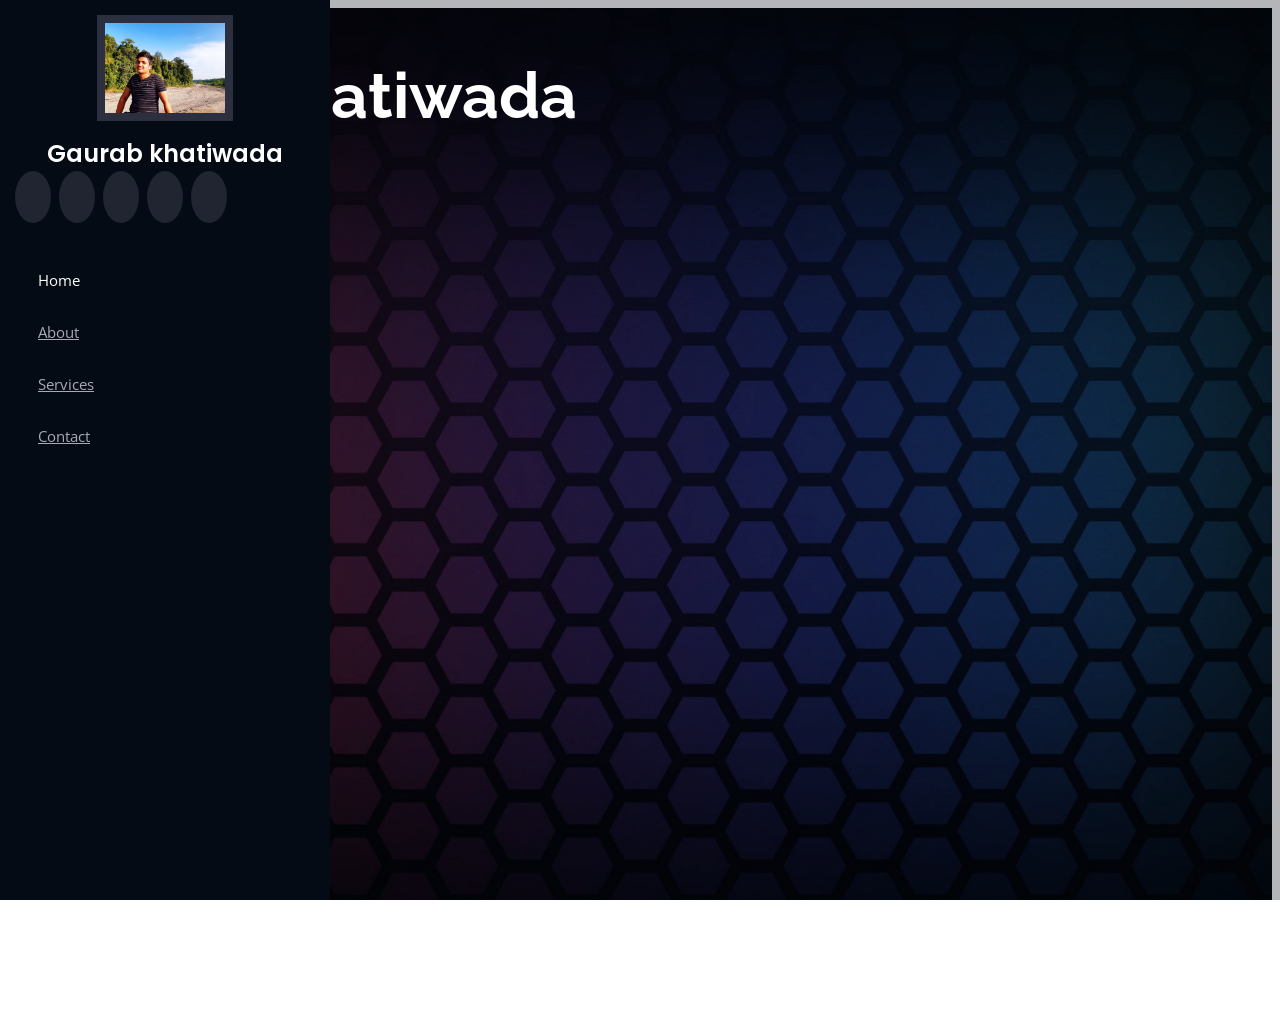
==== index.html @ 106cb7ae "Updated" ====
<!DOCTYPE html>
<html lang="en">

<head>
  <meta charset="utf-8">
  <meta content="width=device-width, initial-scale=1.0" name="viewport">

  <title>Gaurab khatiwada</title>
  <meta content="" name="description">
  <meta content="" name="keywords">

  <!-- Google Fonts -->
  <link
    href="https://fonts.googleapis.com/css?family=Open+Sans:300,300i,400,400i,600,600i,700,700i|Raleway:300,300i,400,400i,500,500i,600,600i,700,700i|Poppins:300,300i,400,400i,500,500i,600,600i,700,700i"
    rel="stylesheet">

  <!-- Vendor CSS Files -->
  <link href="assets/vendor/bootstrap/css/bootstrap.min.css" rel="stylesheet">
  <link href="assets/vendor/icofont/icofont.min.css" rel="stylesheet">
  <link href="assets/vendor/boxicons/css/boxicons.min.css" rel="stylesheet">
  <link href="assets/vendor/venobox/venobox.css" rel="stylesheet">
  <link href="assets/vendor/owl.carousel/assets/owl.carousel.min.css" rel="stylesheet">
  <link href="assets/vendor/aos/aos.css" rel="stylesheet">

  <!-- Template Main CSS File -->
  <link href="assets/css/style.css" rel="stylesheet">

</head>

<body>

  <!-- ======= Mobile nav toggle button ======= -->
  <button type="button" class="mobile-nav-toggle d-xl-none"><i class="icofont-navigation-menu"></i></button>

  <!-- ======= Header ======= -->
  <header id="header">
    <div class="d-flex flex-column">

      <div class="profile">
        <img src="assets/img/profile-img.jpg" alt="" class="img-fluid rounded-circle">
        <h1 class="text-light"><a href="index.html">Gaurab khatiwada</a></h1>
        <div class="social-links mt-3 text-center">
          <a href="https://twitter.com/heygaurab" class="twitter" target="_blank"><i class="bx bxl-twitter"></i></a>
          <a href="https://www.facebook.com/HeyGaurab" class="facebook" target="_blank"><i
              class="bx bxl-facebook"></i></a>
          <a href="https://www.instagram.com/HeyGaurab/" class="instagram" target="_blank"><i class="bx bxl-instagram"></i></a>
          <a href="https://youtube.com/heygaurab" class="google-plus" target="_blank"><i class="bx bxl-youtube"></i></a>
          <a href="https://github.com/heygaurab" class="linkedin" target="_blank"><i class="bx bxl-github"></i></a>
        </div>
      </div>

      <nav class="nav-menu">
        <ul>
          <li class="active"><a href="index.html"><i class="bx bx-home"></i> <span>Home</span></a></li>

          <li><a href="#about"><i class="bx bx-user"></i> <span>About</span></a></li>

          <li><a href="#services"><i class="bx bx-server"></i> Services</a></li>

          <li><a href="#contact"><i class="bx bx-envelope"></i> Contact</a></li>

        </ul>
      </nav><!-- .nav-menu -->
      <button type="button" class="mobile-nav-toggle d-xl-none"><i class="icofont-navigation-menu"></i></button>

    </div>
  </header><!-- End Header -->

  <!-- ======= Hero Section ======= -->
  <section id="hero" class="d-flex flex-column justify-content-center align-items-center">
    <div class="hero-container" data-aos="fade-in">
      <h1>Gaurab Khatiwada</h1>
      <p>I'm A <span class="typed" data-typed-items="Student,Learner,Designer,Freelancer"></span></p>
    </div>
  </section><!-- End Hero -->


  <!-- Vendor JS Files -->
  <script src="assets/vendor/jquery/jquery.min.js"></script>
  <script src="assets/vendor/bootstrap/js/bootstrap.bundle.min.js"></script>
  <script src="assets/vendor/jquery.easing/jquery.easing.min.js"></script>
  <script src="assets/vendor/php-email-form/validate.js"></script>
  <script src="assets/vendor/waypoints/jquery.waypoints.min.js"></script>
  <script src="assets/vendor/counterup/counterup.min.js"></script>
  <script src="assets/vendor/isotope-layout/isotope.pkgd.min.js"></script>
  <script src="assets/vendor/venobox/venobox.min.js"></script>
  <script src="assets/vendor/owl.carousel/owl.carousel.min.js"></script>
  <script src="assets/vendor/typed.js/typed.min.js"></script>
  <script src="assets/vendor/aos/aos.js"></script>

  <!-- Template Main JS File -->
  <script src="assets/js/main.js"></script>

</body>

</html>
---- assets/css/style.css ----
/*--------------------------------------------------------------
# General
--------------------------------------------------------------*/
body {
  font-family: "Open Sans", sans-serif;
  color: #272829;
}

a {
  color: #149ddd;
}

a:hover {
  color: #37b3ed;
  text-decoration: none;
}

h1, h2, h3, h4, h5, h6 {
  font-family: "Raleway", sans-serif;
}

/*--------------------------------------------------------------
# Back to top button
--------------------------------------------------------------*/
.back-to-top {
  position: fixed;
  display: none;
  width: 40px;
  height: 40px;
  border-radius: 50px;
  right: 15px;
  bottom: 15px;
  background: #149ddd;
  color: #fff;
  transition: display 0.5s ease-in-out;
  z-index: 99999;
}

.back-to-top i {
  font-size: 24px;
  position: absolute;
  top: 7px;
  left: 8px;
}

.back-to-top:hover {
  color: #fff;
  background: #2eafec;
  transition: background 0.2s ease-in-out;
}

/*--------------------------------------------------------------
# Header
--------------------------------------------------------------*/
#header {
  position: fixed;
  top: 0;
  left: 0;
  bottom: 0;
  width: 300px;
  transition: all ease-in-out 0.5s;
  z-index: 9997;
  transition: all 0.5s;
  padding: 0 15px;
  background: #040b14;
  overflow-y: auto;
}

#header .profile img {
  margin: 15px auto;
  display: block;
  width: 120px;
  border: 8px solid #2c2f3f;
}

#header .profile h1 {
  font-size: 24px;
  margin: 0;
  padding: 0;
  font-weight: 600;
  -moz-text-align-last: center;
  text-align-last: center;
  font-family: "Poppins", sans-serif;
}

#header .profile h1 a, #header .profile h1 a:hover {
  color: #fff;
  text-decoration: none;
}

#header .profile .social-links a {
  font-size: 18px;
  display: inline-block;
  background: #212431;
  color: #fff;
  line-height: 1;
  padding: 8px 0;
  margin-right: 4px;
  border-radius: 50%;
  text-align: center;
  width: 36px;
  height: 36px;
  transition: 0.3s;
}

#header .profile .social-links a:hover {
  background: #149ddd;
  color: #fff;
  text-decoration: none;
}

#main {
  margin-left: 300px;
}

@media (max-width: 1199px) {
  #header {
    left: -300px;
  }
  #main {
    margin-left: 0;
  }
}

/*--------------------------------------------------------------
# Navigation Menu
--------------------------------------------------------------*/
/* Desktop Navigation */
.nav-menu {
  padding-top: 30px;
}

.nav-menu * {
  margin: 0;
  padding: 0;
  list-style: none;
}

.nav-menu > ul > li {
  position: relative;
  white-space: nowrap;
}

.nav-menu a {
  display: flex;
  align-items: center;
  color: #a8a9b4;
  padding: 12px 15px;
  margin-bottom: 8px;
  transition: 0.3s;
  font-size: 15px;
}

.nav-menu a i {
  font-size: 24px;
  padding-right: 8px;
  color: #6f7180;
}

.nav-menu a:hover, .nav-menu .active > a, .nav-menu li:hover > a {
  text-decoration: none;
  color: #fff;
}

.nav-menu a:hover i, .nav-menu .active > a i, .nav-menu li:hover > a i {
  color: #149ddd;
}

/* Mobile Navigation */
.mobile-nav-toggle {
  position: fixed;
  right: 15px;
  top: 15px;
  z-index: 9998;
  border: 0;
  background: none;
  font-size: 24px;
  transition: all 0.4s;
  outline: none !important;
  line-height: 1;
  cursor: pointer;
  text-align: right;
}

.mobile-nav-toggle i {
  color: #149ddd;
}

.mobile-nav-active {
  overflow: hidden;
}

.mobile-nav-active #header {
  left: 0;
}

.mobile-nav-active .mobile-nav-toggle i {
  color: #fff;
}

/*--------------------------------------------------------------
# Hero Section
--------------------------------------------------------------*/
#hero {
  width: 100%;
  height: 100vh;
  background: url("../img/hero-bg.jpg") top center;
  background-size: cover;
}

#hero:before {
  content: "";
  background: rgba(5, 13, 24, 0.3);
  position: absolute;
  bottom: 0;
  top: 0;
  left: 0;
  right: 0;
  z-index: 1;
}

#hero .hero-container {
  position: relative;
  z-index: 2;
  min-width: 300px;
}

#hero h1 {
  margin: 0 0 10px 0;
  font-size: 64px;
  font-weight: 700;
  line-height: 56px;
  color: #fff;
}

#hero p {
  color: #fff;
  margin-bottom: 50px;
  font-size: 26px;
  font-family: "Poppins", sans-serif;
}

#hero p span {
  color: #fff;
  padding-bottom: 4px;
  letter-spacing: 1px;
  border-bottom: 3px solid #149ddd;
}

@media (min-width: 1024px) {
  #hero {
    background-attachment: fixed;
  }
}

@media (max-width: 768px) {
  #hero h1 {
    font-size: 28px;
    line-height: 36px;
  }
  #hero h2 {
    font-size: 18px;
    line-height: 24px;
    margin-bottom: 30px;
  }
}

/*--------------------------------------------------------------
# Sections General
--------------------------------------------------------------*/
section {
  padding: 60px 0;
  overflow: hidden;
}

.section-bg {
  background: #f5f8fd;
}

.section-title {
  padding-bottom: 30px;
}

.section-title h2 {
  font-size: 32px;
  font-weight: bold;
  margin-bottom: 20px;
  padding-bottom: 20px;
  position: relative;
  color: #173b6c;
}

.section-title h2::after {
  content: '';
  position: absolute;
  display: block;
  width: 50px;
  height: 3px;
  background: #149ddd;
  bottom: 0;
  left: 0;
}

.section-title p {
  margin-bottom: 0;
}

/*--------------------------------------------------------------
# About
--------------------------------------------------------------*/
.about .content h3 {
  font-weight: 700;
  font-size: 26px;
  color: #173b6c;
}

.about .content ul {
  list-style: none;
  padding: 0;
}

.about .content ul li {
  padding-bottom: 10px;
}

.about .content ul i {
  font-size: 20px;
  padding-right: 2px;
  color: #149ddd;
}

.about .content p:last-child {
  margin-bottom: 0;
}

/*--------------------------------------------------------------
# Facts
--------------------------------------------------------------*/
.facts {
  padding-bottom: 30px;
}

.facts .count-box {
  padding: 30px;
  width: 100%;
}

.facts .count-box i {
  display: block;
  font-size: 44px;
  color: #149ddd;
  float: left;
}

.facts .count-box span {
  font-size: 48px;
  line-height: 40px;
  display: block;
  font-weight: 700;
  color: #050d18;
  margin-left: 60px;
}

.facts .count-box p {
  padding: 15px 0 0 0;
  margin: 0 0 0 60px;
  font-family: "Raleway", sans-serif;
  font-size: 14px;
  color: #122f57;
}

.facts .count-box a {
  font-weight: 600;
  display: block;
  margin-top: 20px;
  color: #122f57;
  font-size: 15px;
  font-family: "Poppins", sans-serif;
  transition: ease-in-out 0.3s;
}

.facts .count-box a:hover {
  color: #1f5297;
}

/*--------------------------------------------------------------
# Akills
--------------------------------------------------------------*/
.skills .progress {
  height: 50px;
  display: block;
  background: none;
}

.skills .progress .skill {
  padding: 10px 0;
  margin: 0 0 6px 0;
  text-transform: uppercase;
  display: block;
  font-weight: 600;
  font-family: "Poppins", sans-serif;
  color: #050d18;
}

.skills .progress .skill .val {
  float: right;
  font-style: normal;
}

.skills .progress-bar-wrap {
  background: #dce8f8;
}

.skills .progress-bar {
  width: 1px;
  height: 10px;
  transition: .9s;
  background-color: #149ddd;
}

/*--------------------------------------------------------------
# Resume
--------------------------------------------------------------*/
.resume .resume-title {
  font-size: 26px;
  font-weight: 700;
  margin-top: 20px;
  margin-bottom: 20px;
  color: #050d18;
}

.resume .resume-item {
  padding: 0 0 20px 20px;
  margin-top: -2px;
  border-left: 2px solid #1f5297;
  position: relative;
}

.resume .resume-item h4 {
  line-height: 18px;
  font-size: 18px;
  font-weight: 600;
  text-transform: uppercase;
  font-family: "Poppins", sans-serif;
  color: #050d18;
  margin-bottom: 10px;
}

.resume .resume-item h5 {
  font-size: 16px;
  background: #e4edf9;
  padding: 5px 15px;
  display: inline-block;
  font-weight: 600;
  margin-bottom: 10px;
}

.resume .resume-item ul {
  padding-left: 20px;
}

.resume .resume-item ul li {
  padding-bottom: 10px;
}

.resume .resume-item:last-child {
  padding-bottom: 0;
}

.resume .resume-item::before {
  content: "";
  position: absolute;
  width: 16px;
  height: 16px;
  border-radius: 50px;
  left: -9px;
  top: 0;
  background: #fff;
  border: 2px solid #1f5297;
}

/*--------------------------------------------------------------
# Portfolio
--------------------------------------------------------------*/
.portfolio .portfolio-item {
  margin-bottom: 30px;
}

.portfolio #portfolio-flters {
  padding: 0;
  margin: 0 auto 35px auto;
  list-style: none;
  text-align: center;
  background: #fff;
  border-radius: 50px;
  padding: 2px 15px;
}

.portfolio #portfolio-flters li {
  cursor: pointer;
  display: inline-block;
  padding: 10px 15px 8px 15px;
  font-size: 14px;
  font-weight: 600;
  line-height: 1;
  text-transform: uppercase;
  color: #272829;
  margin-bottom: 5px;
  transition: all 0.3s ease-in-out;
}

.portfolio #portfolio-flters li:hover, .portfolio #portfolio-flters li.filter-active {
  color: #149ddd;
}

.portfolio #portfolio-flters li:last-child {
  margin-right: 0;
}

.portfolio .portfolio-wrap {
  transition: 0.3s;
  position: relative;
  overflow: hidden;
  z-index: 1;
}

.portfolio .portfolio-wrap::before {
  content: "";
  background: rgba(255, 255, 255, 0.5);
  position: absolute;
  left: 0;
  right: 0;
  top: 0;
  bottom: 0;
  transition: all ease-in-out 0.3s;
  z-index: 2;
  opacity: 0;
}

.portfolio .portfolio-wrap .portfolio-links {
  opacity: 1;
  left: 0;
  right: 0;
  bottom: -60px;
  z-index: 3;
  position: absolute;
  transition: all ease-in-out 0.3s;
  display: flex;
  justify-content: center;
}

.portfolio .portfolio-wrap .portfolio-links a {
  color: #fff;
  font-size: 28px;
  text-align: center;
  background: rgba(20, 157, 221, 0.75);
  transition: 0.3s;
  width: 50%;
}

.portfolio .portfolio-wrap .portfolio-links a:hover {
  background: rgba(20, 157, 221, 0.95);
}

.portfolio .portfolio-wrap .portfolio-links a + a {
  border-left: 1px solid #37b3ed;
}

.portfolio .portfolio-wrap:hover::before {
  top: 0;
  left: 0;
  right: 0;
  bottom: 0;
  opacity: 1;
}

.portfolio .portfolio-wrap:hover .portfolio-links {
  opacity: 1;
  bottom: 0;
}

/*--------------------------------------------------------------
# Services
--------------------------------------------------------------*/
.services .icon-box {
  margin-bottom: 20px;
}

.services .icon {
  float: left;
  display: flex;
  align-items: center;
  justify-content: center;
  width: 54px;
  height: 54px;
  background: #149ddd;
  border-radius: 50%;
  transition: 0.5s;
  border: 1px solid #149ddd;
}

.services .icon i {
  color: #fff;
  font-size: 24px;
}

.services .icon-box:hover .icon {
  background: #fff;
}

.services .icon-box:hover .icon i {
  color: #149ddd;
}

.services .title {
  margin-left: 80px;
  font-weight: 700;
  margin-bottom: 15px;
  font-size: 18px;
}

.services .title a {
  color: #343a40;
}

.services .title a:hover {
  color: #149ddd;
}

.services .description {
  margin-left: 80px;
  line-height: 24px;
  font-size: 14px;
}

/*--------------------------------------------------------------
# Testimonials
--------------------------------------------------------------*/
.testimonials .testimonial-item {
  box-sizing: content-box;
  text-align: center;
  min-height: 320px;
}

.testimonials .testimonial-item .testimonial-img {
  width: 90px;
  border-radius: 50%;
  margin: 0 auto;
}

.testimonials .testimonial-item h3 {
  font-size: 18px;
  font-weight: bold;
  margin: 10px 0 5px 0;
  color: #111;
}

.testimonials .testimonial-item h4 {
  font-size: 14px;
  color: #999;
  margin: 0;
}

.testimonials .testimonial-item .quote-icon-left, .testimonials .testimonial-item .quote-icon-right {
  color: #c3e8fa;
  font-size: 26px;
}

.testimonials .testimonial-item .quote-icon-left {
  display: inline-block;
  left: -5px;
  position: relative;
}

.testimonials .testimonial-item .quote-icon-right {
  display: inline-block;
  right: -5px;
  position: relative;
  top: 10px;
}

.testimonials .testimonial-item p {
  font-style: italic;
  margin: 0 15px 15px 15px;
  padding: 20px;
  background: #fff;
  position: relative;
  margin-bottom: 35px;
  border-radius: 6px;
  box-shadow: 0px 2px 15px rgba(0, 0, 0, 0.1);
}

.testimonials .testimonial-item p::after {
  content: "";
  width: 0;
  height: 0;
  border-top: 20px solid #fff;
  border-right: 20px solid transparent;
  border-left: 20px solid transparent;
  position: absolute;
  bottom: -20px;
  left: calc(50% - 20px);
}

.testimonials .owl-nav, .testimonials .owl-dots {
  margin-top: 5px;
  text-align: center;
}

.testimonials .owl-dot {
  display: inline-block;
  margin: 0 5px;
  width: 12px;
  height: 12px;
  border-radius: 50%;
  background-color: #ddd !important;
}

.testimonials .owl-dot.active {
  background-color: #149ddd !important;
}

@media (max-width: 767px) {
  .testimonials {
    margin: 30px 10px;
  }
}

/*--------------------------------------------------------------
# Contact
--------------------------------------------------------------*/
.contact {
  padding-bottom: 130px;
}

.contact .info {
  padding: 30px;
  background: #fff;
  width: 100%;
  box-shadow: 0 0 24px 0 rgba(0, 0, 0, 0.12);
}

.contact .info i {
  font-size: 20px;
  color: #149ddd;
  float: left;
  width: 44px;
  height: 44px;
  background: #dff3fc;
  display: flex;
  justify-content: center;
  align-items: center;
  border-radius: 50px;
  transition: all 0.3s ease-in-out;
}

.contact .info h4 {
  padding: 0 0 0 60px;
  font-size: 22px;
  font-weight: 600;
  margin-bottom: 5px;
  color: #050d18;
}

.contact .info p {
  padding: 0 0 10px 60px;
  margin-bottom: 20px;
  font-size: 14px;
  color: #173b6c;
}

.contact .info .email p {
  padding-top: 5px;
}

.contact .info .social-links {
  padding-left: 60px;
}

.contact .info .social-links a {
  font-size: 18px;
  display: inline-block;
  background: #333;
  color: #fff;
  line-height: 1;
  padding: 8px 0;
  border-radius: 50%;
  text-align: center;
  width: 36px;
  height: 36px;
  transition: 0.3s;
  margin-right: 10px;
}

.contact .info .social-links a:hover {
  background: #149ddd;
  color: #fff;
}

.contact .info .email:hover i, .contact .info .address:hover i, .contact .info .phone:hover i {
  background: #149ddd;
  color: #fff;
}

.contact .php-email-form {
  width: 100%;
  padding: 30px;
  background: #fff;
  box-shadow: 0 0 24px 0 rgba(0, 0, 0, 0.12);
}

.contact .php-email-form .form-group {
  padding-bottom: 8px;
}

.contact .php-email-form .validate {
  display: none;
  color: red;
  margin: 0 0 15px 0;
  font-weight: 400;
  font-size: 13px;
}

.contact .php-email-form .error-message {
  display: none;
  color: #fff;
  background: #ed3c0d;
  text-align: left;
  padding: 15px;
  font-weight: 600;
}

.contact .php-email-form .error-message br + br {
  margin-top: 25px;
}

.contact .php-email-form .sent-message {
  display: none;
  color: #fff;
  background: #18d26e;
  text-align: center;
  padding: 15px;
  font-weight: 600;
}

.contact .php-email-form .loading {
  display: none;
  background: #fff;
  text-align: center;
  padding: 15px;
}

.contact .php-email-form .loading:before {
  content: "";
  display: inline-block;
  border-radius: 50%;
  width: 24px;
  height: 24px;
  margin: 0 10px -6px 0;
  border: 3px solid #18d26e;
  border-top-color: #eee;
  -webkit-animation: animate-loading 1s linear infinite;
  animation: animate-loading 1s linear infinite;
}

.contact .php-email-form input, .contact .php-email-form textarea {
  border-radius: 0;
  box-shadow: none;
  font-size: 14px;
}

.contact .php-email-form input {
  height: 44px;
}

.contact .php-email-form textarea {
  padding: 10px 12px;
}

.contact .php-email-form button[type="submit"] {
  background: #149ddd;
  border: 0;
  padding: 10px 24px;
  color: #fff;
  transition: 0.4s;
  border-radius: 4px;
}

.contact .php-email-form button[type="submit"]:hover {
  background: #37b3ed;
}

@-webkit-keyframes animate-loading {
  0% {
    transform: rotate(0deg);
  }
  100% {
    transform: rotate(360deg);
  }
}

@keyframes animate-loading {
  0% {
    transform: rotate(0deg);
  }
  100% {
    transform: rotate(360deg);
  }
}

/*--------------------------------------------------------------
# Breadcrumbs
--------------------------------------------------------------*/
.breadcrumbs {
  padding: 20px 0;
  background: #f9f9f9;
}

.breadcrumbs h2 {
  font-size: 26px;
  font-weight: 300;
}

.breadcrumbs ol {
  display: flex;
  flex-wrap: wrap;
  list-style: none;
  padding: 0;
  margin: 0;
  font-size: 15px;
}

.breadcrumbs ol li + li {
  padding-left: 10px;
}

.breadcrumbs ol li + li::before {
  display: inline-block;
  padding-right: 10px;
  color: #0e2442;
  content: "/";
}

@media (max-width: 768px) {
  .breadcrumbs .d-flex {
    display: block !important;
  }
  .breadcrumbs ol {
    display: block;
  }
  .breadcrumbs ol li {
    display: inline-block;
  }
}

/*--------------------------------------------------------------
# Portfolio Details
--------------------------------------------------------------*/
.portfolio-details {
  padding-top: 40px;
}

.portfolio-details .portfolio-details-container {
  position: relative;
}

.portfolio-details .portfolio-details-carousel {
  position: relative;
  z-index: 1;
}

.portfolio-details .portfolio-details-carousel .owl-nav, .portfolio-details .portfolio-details-carousel .owl-dots {
  margin-top: 5px;
  text-align: left;
}

.portfolio-details .portfolio-details-carousel .owl-dot {
  display: inline-block;
  margin: 0 10px 0 0;
  width: 12px;
  height: 12px;
  border-radius: 50%;
  background-color: #ddd !important;
}

.portfolio-details .portfolio-details-carousel .owl-dot.active {
  background-color: #149ddd !important;
}

.portfolio-details .portfolio-info {
  padding: 30px;
  position: absolute;
  right: 0;
  bottom: -70px;
  background: #fff;
  box-shadow: 0px 2px 15px rgba(0, 0, 0, 0.1);
  z-index: 2;
}

.portfolio-details .portfolio-info h3 {
  font-size: 22px;
  font-weight: 400;
  margin-bottom: 20px;
  padding-bottom: 20px;
  border-bottom: 1px solid #eee;
}

.portfolio-details .portfolio-info ul {
  list-style: none;
  padding: 0;
  font-size: 15px;
}

.portfolio-details .portfolio-info ul li + li {
  margin-top: 10px;
}

.portfolio-details .portfolio-description {
  padding-top: 50px;
}

.portfolio-details .portfolio-description h2 {
  width: 50%;
  font-size: 26px;
  font-weight: 400;
  margin-bottom: 20px;
}

.portfolio-details .portfolio-description p {
  padding: 0;
}

@media (max-width: 768px) {
  .portfolio-details .portfolio-description h2 {
    width: 100%;
  }
  .portfolio-details .portfolio-info {
    position: static;
    margin-top: 30px;
  }
}

/*--------------------------------------------------------------
# Footer
--------------------------------------------------------------*/
#footer {
  padding: 15px;
  color: #f4f6fd;
  font-size: 14px;
  position: fixed;
  left: 0;
  bottom: 0;
  width: 300px;
  z-index: 9999;
  background: #040b14;
}

#footer .copyright {
  text-align: center;
}

#footer .credits {
  padding-top: 5px;
  text-align: center;
  font-size: 13px;
  color: #eaebf0;
}

@media (max-width: 1199px) {
  #footer {
    position: static;
    width: auto;
    padding-right: 20px 15px;
  }
}
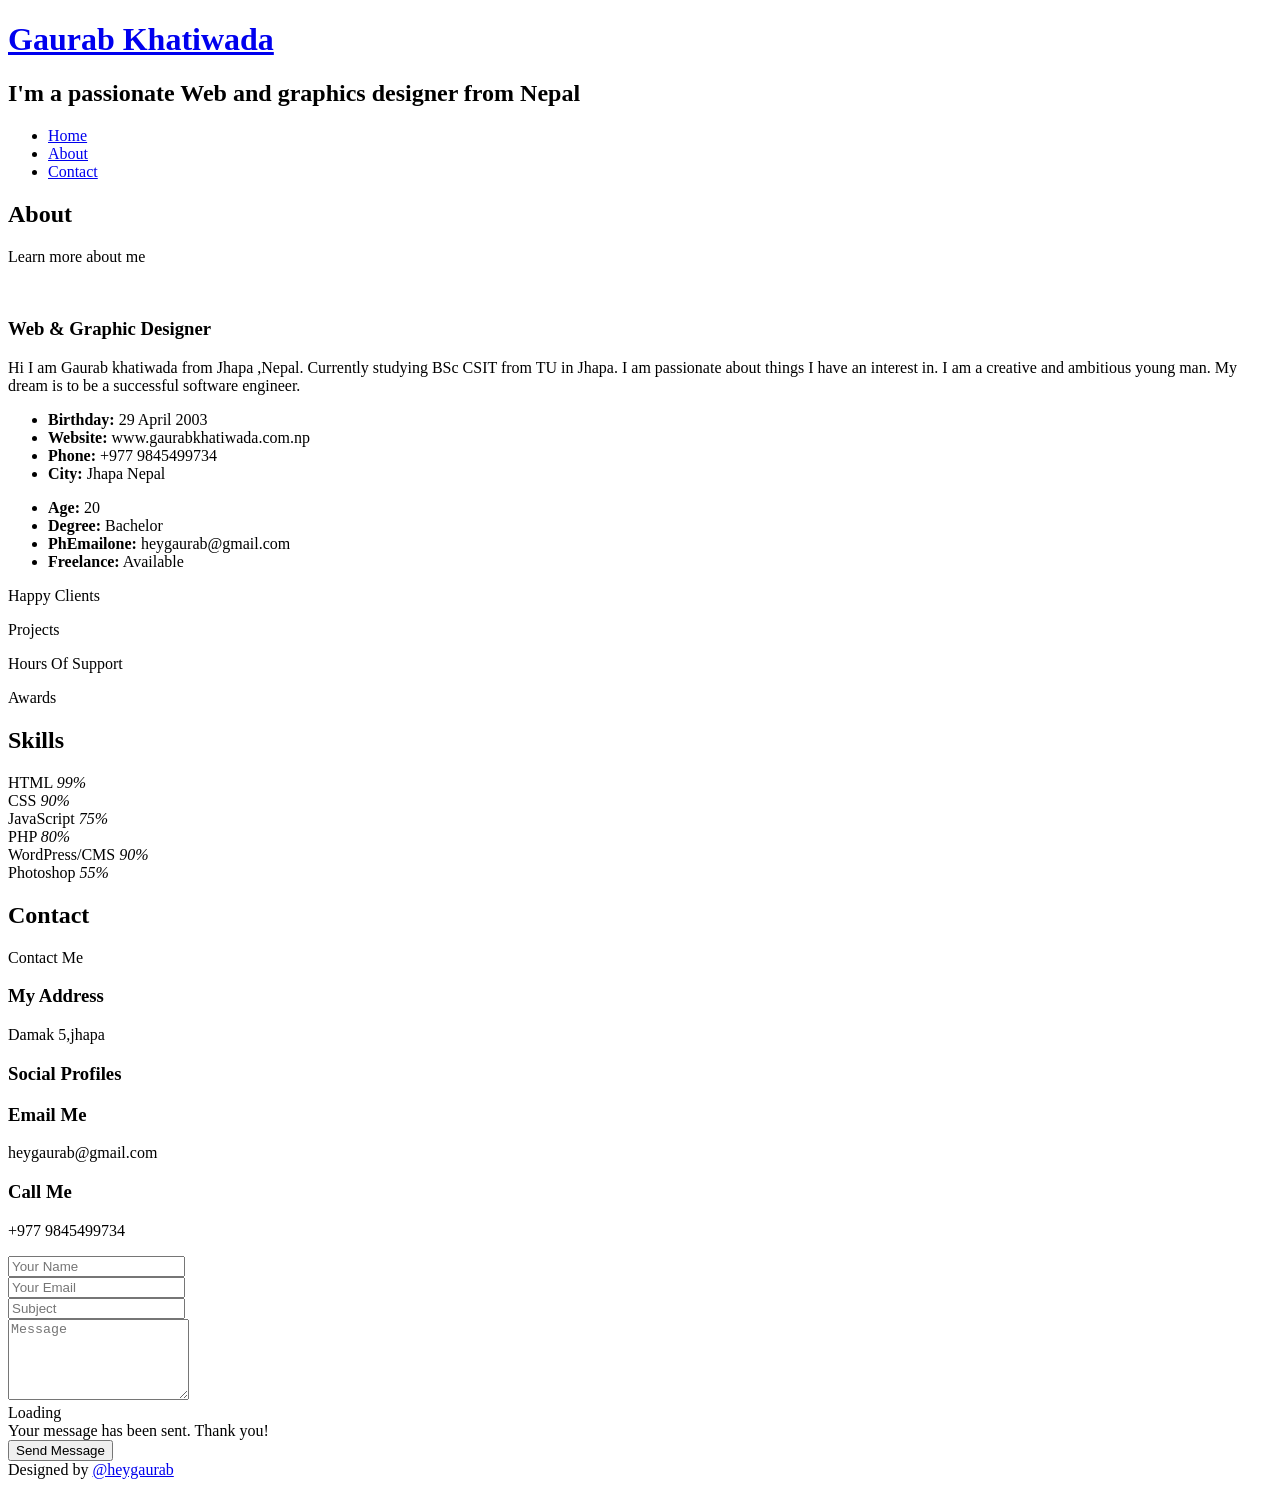
==== commit fb919d6c: "Add files via upload" ====
--- a/index.html
+++ b/index.html
@@ -5,9 +5,13 @@
   <meta charset="utf-8">
   <meta content="width=device-width, initial-scale=1.0" name="viewport">
 
-  <title>Gaurab khatiwada</title>
+  <title>Personal Bootstrap Template</title>
   <meta content="" name="description">
   <meta content="" name="keywords">
+
+  <!-- Favicons -->
+  <link href="assets/img/favicon.png" rel="icon">
+  <link href="assets/img/apple-touch-icon.png" rel="apple-touch-icon">
 
   <!-- Google Fonts -->
   <link
@@ -16,11 +20,11 @@
 
   <!-- Vendor CSS Files -->
   <link href="assets/vendor/bootstrap/css/bootstrap.min.css" rel="stylesheet">
-  <link href="assets/vendor/icofont/icofont.min.css" rel="stylesheet">
+  <link href="assets/vendor/bootstrap-icons/bootstrap-icons.css" rel="stylesheet">
   <link href="assets/vendor/boxicons/css/boxicons.min.css" rel="stylesheet">
-  <link href="assets/vendor/venobox/venobox.css" rel="stylesheet">
-  <link href="assets/vendor/owl.carousel/assets/owl.carousel.min.css" rel="stylesheet">
-  <link href="assets/vendor/aos/aos.css" rel="stylesheet">
+  <link href="assets/vendor/glightbox/css/glightbox.min.css" rel="stylesheet">
+  <link href="assets/vendor/remixicon/remixicon.css" rel="stylesheet">
+  <link href="assets/vendor/swiper/swiper-bundle.min.css" rel="stylesheet">
 
   <!-- Template Main CSS File -->
   <link href="assets/css/style.css" rel="stylesheet">
@@ -29,64 +33,287 @@
 
 <body>
 
-  <!-- ======= Mobile nav toggle button ======= -->
-  <button type="button" class="mobile-nav-toggle d-xl-none"><i class="icofont-navigation-menu"></i></button>
-
   <!-- ======= Header ======= -->
   <header id="header">
-    <div class="d-flex flex-column">
-
-      <div class="profile">
-        <img src="assets/img/profile-img.jpg" alt="" class="img-fluid rounded-circle">
-        <h1 class="text-light"><a href="index.html">Gaurab khatiwada</a></h1>
-        <div class="social-links mt-3 text-center">
-          <a href="https://twitter.com/heygaurab" class="twitter" target="_blank"><i class="bx bxl-twitter"></i></a>
-          <a href="https://www.facebook.com/HeyGaurab" class="facebook" target="_blank"><i
-              class="bx bxl-facebook"></i></a>
-          <a href="https://www.instagram.com/HeyGaurab/" class="instagram" target="_blank"><i class="bx bxl-instagram"></i></a>
-          <a href="https://youtube.com/heygaurab" class="google-plus" target="_blank"><i class="bx bxl-youtube"></i></a>
-          <a href="https://github.com/heygaurab" class="linkedin" target="_blank"><i class="bx bxl-github"></i></a>
-        </div>
-      </div>
-
-      <nav class="nav-menu">
+    <div class="container">
+
+      <h1><a href="index.html">Gaurab Khatiwada</a></h1>
+      <h2>I'm a passionate Web and graphics designer <span></span> from Nepal</h2>
+
+      <nav id="navbar" class="navbar">
         <ul>
-          <li class="active"><a href="index.html"><i class="bx bx-home"></i> <span>Home</span></a></li>
-
-          <li><a href="#about"><i class="bx bx-user"></i> <span>About</span></a></li>
-
-          <li><a href="#services"><i class="bx bx-server"></i> Services</a></li>
-
-          <li><a href="#contact"><i class="bx bx-envelope"></i> Contact</a></li>
-
+          <li><a class="nav-link active" href="#header">Home</a></li>
+          <li><a class="nav-link" href="#about">About</a></li>
+        
+          <li><a class="nav-link" href="#contact">Contact</a></li>
         </ul>
-      </nav><!-- .nav-menu -->
-      <button type="button" class="mobile-nav-toggle d-xl-none"><i class="icofont-navigation-menu"></i></button>
+        <i class="bi bi-list mobile-nav-toggle"></i>
+      </nav><!-- .navbar -->
+
+      <div class="social-links">
+        <a href="https://twitter.com/heygaurab" class="twitter" target="_blank"><i class="bi bi-twitter"></i></a>
+        <a href="https://facebook.com/heygaurab" class="facebook"><i class="bi bi-facebook"></i></a>
+        <a href="https://instagram.com/heygaurab" class="instagram"><i class="bi bi-instagram"></i></a>
+        <a href="https://twitter.com/heygaurab" class="linkedin"><i class="bi bi-linkedin"></i></a>
+      </div>
 
     </div>
   </header><!-- End Header -->
 
-  <!-- ======= Hero Section ======= -->
-  <section id="hero" class="d-flex flex-column justify-content-center align-items-center">
-    <div class="hero-container" data-aos="fade-in">
-      <h1>Gaurab Khatiwada</h1>
-      <p>I'm A <span class="typed" data-typed-items="Student,Learner,Designer,Freelancer"></span></p>
+  <!-- ======= About Section ======= -->
+  <section id="about" class="about">
+
+    <!-- ======= About Me ======= -->
+    <div class="about-me container">
+
+      <div class="section-title">
+        <h2>About</h2>
+        <p>Learn more about me</p>
+      </div>
+
+      <div class="row">
+        <div class="col-lg-4" data-aos="fade-right">
+          <img src="assets/img/ime.gif" class="img-fluid" alt="">
+        </div>
+        <div class="col-lg-8 pt-4 pt-lg-0 content" data-aos="fade-left">
+          <h3>Web &amp; Graphic Designer</h3>
+          <p class="fst-italic">
+            Hi I am Gaurab khatiwada from Jhapa ,Nepal.
+            Currently  studying BSc CSIT from TU in Jhapa.
+            I am passionate about things I have an interest in.
+             I am a creative and ambitious young man.
+              My dream is to be a successful software engineer.
+          </p>
+          <div class="row">
+            <div class="col-lg-6">
+              <ul>
+                <li><i class="bi bi-chevron-right"></i> <strong>Birthday:</strong> <span>29 April 2003</span></li>
+                <li><i class="bi bi-chevron-right"></i> <strong>Website:</strong> <span>www.gaurabkhatiwada.com.np</span></li>
+                <li><i class="bi bi-chevron-right"></i> <strong>Phone:</strong> <span>+977 9845499734</span></li>
+                <li><i class="bi bi-chevron-right"></i> <strong>City:</strong> <span>Jhapa Nepal</span></li>
+              </ul>
+            </div>
+            <div class="col-lg-6">
+              <ul>
+                <li><i class="bi bi-chevron-right"></i> <strong>Age:</strong> <span>20</span></li>
+                <li><i class="bi bi-chevron-right"></i> <strong>Degree:</strong> <span>Bachelor</span></li>
+                <li><i class="bi bi-chevron-right"></i> <strong>PhEmailone:</strong> <span>heygaurab@gmail.com</span></li>
+                <li><i class="bi bi-chevron-right"></i> <strong>Freelance:</strong> <span>Available</span></li>
+              </ul>
+            </div>
+          </div>
+          <p>
+            
+          </p>
+        </div>
+      </div>
+
+    </div><!-- End About Me -->
+
+    <!-- ======= Counts ======= -->
+    <div class="counts container">
+
+      <div class="row">
+
+        <div class="col-lg-3 col-md-6">
+          <div class="count-box">
+            <i class="bi bi-emoji-smile"></i>
+            <span data-purecounter-start="0" data-purecounter-end="232" data-purecounter-duration="1"
+              class="purecounter"></span>
+            <p>Happy Clients</p>
+          </div>
+        </div>
+
+        <div class="col-lg-3 col-md-6 mt-5 mt-md-0">
+          <div class="count-box">
+            <i class="bi bi-journal-richtext"></i>
+            <span data-purecounter-start="0" data-purecounter-end="521" data-purecounter-duration="1"
+              class="purecounter"></span>
+            <p>Projects</p>
+          </div>
+        </div>
+
+        <div class="col-lg-3 col-md-6 mt-5 mt-lg-0">
+          <div class="count-box">
+            <i class="bi bi-headset"></i>
+            <span data-purecounter-start="0" data-purecounter-end="1463" data-purecounter-duration="1"
+              class="purecounter"></span>
+            <p>Hours Of Support</p>
+          </div>
+        </div>
+
+        <div class="col-lg-3 col-md-6 mt-5 mt-lg-0">
+          <div class="count-box">
+            <i class="bi bi-award"></i>
+            <span data-purecounter-start="0" data-purecounter-end="24" data-purecounter-duration="1"
+              class="purecounter"></span>
+            <p>Awards</p>
+          </div>
+        </div>
+
+      </div>
+
+    </div><!-- End Counts -->
+
+    <!-- ======= Skills  ======= -->
+    <div class="skills container">
+
+      <div class="section-title">
+        <h2>Skills</h2>
+      </div>
+
+      <div class="row skills-content">
+
+        <div class="col-lg-6">
+
+          <div class="progress">
+            <span class="skill">HTML <i class="val">99%</i></span>
+            <div class="progress-bar-wrap">
+              <div class="progress-bar" role="progressbar" aria-valuenow="100" aria-valuemin="0" aria-valuemax="100">
+              </div>
+            </div>
+          </div>
+
+          <div class="progress">
+            <span class="skill">CSS <i class="val">90%</i></span>
+            <div class="progress-bar-wrap">
+              <div class="progress-bar" role="progressbar" aria-valuenow="90" aria-valuemin="0" aria-valuemax="100">
+              </div>
+            </div>
+          </div>
+
+          <div class="progress">
+            <span class="skill">JavaScript <i class="val">75%</i></span>
+            <div class="progress-bar-wrap">
+              <div class="progress-bar" role="progressbar" aria-valuenow="75" aria-valuemin="0" aria-valuemax="100">
+              </div>
+            </div>
+          </div>
+
+        </div>
+
+        <div class="col-lg-6">
+
+          <div class="progress">
+            <span class="skill">PHP <i class="val">80%</i></span>
+            <div class="progress-bar-wrap">
+              <div class="progress-bar" role="progressbar" aria-valuenow="80" aria-valuemin="0" aria-valuemax="100">
+              </div>
+            </div>
+          </div>
+
+          <div class="progress">
+            <span class="skill">WordPress/CMS <i class="val">90%</i></span>
+            <div class="progress-bar-wrap">
+              <div class="progress-bar" role="progressbar" aria-valuenow="90" aria-valuemin="0" aria-valuemax="100">
+              </div>
+            </div>
+          </div>
+
+          <div class="progress">
+            <span class="skill">Photoshop <i class="val">55%</i></span>
+            <div class="progress-bar-wrap">
+              <div class="progress-bar" role="progressbar" aria-valuenow="55" aria-valuemin="0" aria-valuemax="100">
+              </div>
+            </div>
+          </div>
+
+        </div>
+
+      </div>
+
+    </div><!-- End Skills -->
+
+  <!-- ======= Contact Section ======= -->
+  <section id="contact" class="contact">
+    <div class="container">
+
+      <div class="section-title">
+        <h2>Contact</h2>
+        <p>Contact Me</p>
+      </div>
+
+      <div class="row mt-2">
+
+        <div class="col-md-6 d-flex align-items-stretch">
+          <div class="info-box">
+            <i class="bx bx-map"></i>
+            <h3>My Address</h3>
+            <p>Damak 5,jhapa</p>
+          </div>
+        </div>
+
+        <div class="col-md-6 mt-4 mt-md-0 d-flex align-items-stretch">
+          <div class="info-box">
+            <i class="bx bx-share-alt"></i>
+            <h3>Social Profiles</h3>
+            <div class="social-links">
+              <a href="https://twitter.com/heygaurab" class="twitter"><i class="bi bi-twitter"></i></a>
+              <a href="https://facebook.com/heygaurab" class="facebook"><i class="bi bi-facebook"></i></a>
+              <a href="https://instagram.com/heygaurab" class="instagram"><i class="bi bi-instagram"></i></a>
+              <a href="https://twitter.com/heygaurab" class="google-plus"><i class="bi bi-skype"></i></a>
+              <a href="https://twitter.com/heygaurab" class="linkedin"><i class="bi bi-linkedin"></i></a>
+            </div>
+          </div>
+        </div>
+        <div class="col-md-6 mt-4 d-flex align-items-stretch">
+          <div class="info-box">
+            <i class="bx bx-envelope"></i>
+            <h3>Email Me</h3>
+            <p>heygaurab@gmail.com</p>
+          </div>
+        </div>
+        <div class="col-md-6 mt-4 d-flex align-items-stretch">
+          <div class="info-box">
+            <i class="bx bx-phone-call"></i>
+            <h3>Call Me</h3>
+            <p>+977 9845499734</p>
+          </div>
+        </div>
+      </div>
+
+      <form action="https://formspree.io/f/xnqrqbrr" method="post" role="form" class="php-email-form mt-4">
+        <div class="row">
+          <div class="col-md-6 form-group">
+            <input type="text" name="name" class="form-control" id="name" placeholder="Your Name" required>
+          </div>
+          <div class="col-md-6 form-group mt-3 mt-md-0">
+            <input type="email" class="form-control" name="email" id="email" placeholder="Your Email" required>
+          </div>
+        </div>
+        <div class="form-group mt-3">
+          <input type="text" class="form-control" name="subject" id="subject" placeholder="Subject" required>
+        </div>
+        <div class="form-group mt-3">
+          <textarea class="form-control" name="message" rows="5" placeholder="Message" required></textarea>
+        </div>
+        <div class="my-3">
+          <div class="loading">Loading</div>
+          <div class="error-message"></div>
+          <div class="sent-message">Your message has been sent. Thank you!</div>
+        </div>
+        <div class="text-center"><button type="submit">Send Message</button></div>
+      </form>
+
     </div>
-  </section><!-- End Hero -->
-
+  </section><!-- End Contact Section -->
+
+  <div class="credits">
+    <!-- All the links in the footer should remain intact. -->
+    <!-- You can delete the links only if you purchased the pro version. -->
+    <!-- Licensing information: https://bootstrapmade.com/license/ -->
+    <!-- Purchase the pro version with working PHP/AJAX contact form: https://bootstrapmade.com/personal-free-resume-bootstrap-template/ -->
+    Designed by <a href="https://facebook.com/heygaurab/">@heygaurab</a>
+  </div>
 
   <!-- Vendor JS Files -->
-  <script src="assets/vendor/jquery/jquery.min.js"></script>
+  <script src="assets/vendor/purecounter/purecounter_vanilla.js"></script>
   <script src="assets/vendor/bootstrap/js/bootstrap.bundle.min.js"></script>
-  <script src="assets/vendor/jquery.easing/jquery.easing.min.js"></script>
+  <script src="assets/vendor/glightbox/js/glightbox.min.js"></script>
+  <script src="assets/vendor/isotope-layout/isotope.pkgd.min.js"></script>
+  <script src="assets/vendor/swiper/swiper-bundle.min.js"></script>
+  <script src="assets/vendor/waypoints/noframework.waypoints.js"></script>
   <script src="assets/vendor/php-email-form/validate.js"></script>
-  <script src="assets/vendor/waypoints/jquery.waypoints.min.js"></script>
-  <script src="assets/vendor/counterup/counterup.min.js"></script>
-  <script src="assets/vendor/isotope-layout/isotope.pkgd.min.js"></script>
-  <script src="assets/vendor/venobox/venobox.min.js"></script>
-  <script src="assets/vendor/owl.carousel/owl.carousel.min.js"></script>
-  <script src="assets/vendor/typed.js/typed.min.js"></script>
-  <script src="assets/vendor/aos/aos.js"></script>
 
   <!-- Template Main JS File -->
   <script src="assets/js/main.js"></script>
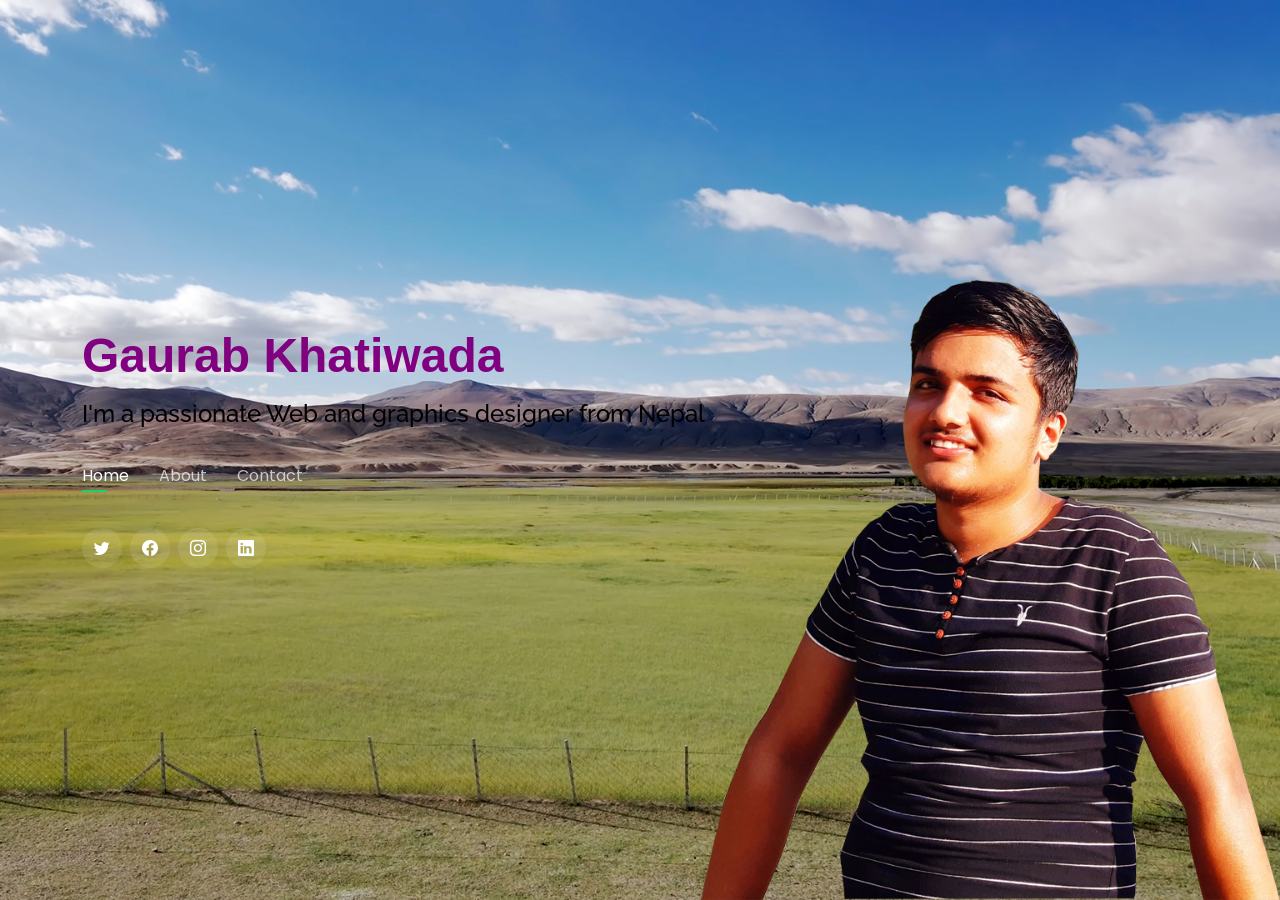
==== commit ab57ba96: "Update index.html" ====
--- a/index.html
+++ b/index.html
@@ -97,7 +97,7 @@
               <ul>
                 <li><i class="bi bi-chevron-right"></i> <strong>Age:</strong> <span>20</span></li>
                 <li><i class="bi bi-chevron-right"></i> <strong>Degree:</strong> <span>Bachelor</span></li>
-                <li><i class="bi bi-chevron-right"></i> <strong>PhEmailone:</strong> <span>heygaurab@gmail.com</span></li>
+                <li><i class="bi bi-chevron-right"></i> <strong>Email:</strong> <span>heygaurab@gmail.com</span></li>
                 <li><i class="bi bi-chevron-right"></i> <strong>Freelance:</strong> <span>Available</span></li>
               </ul>
             </div>
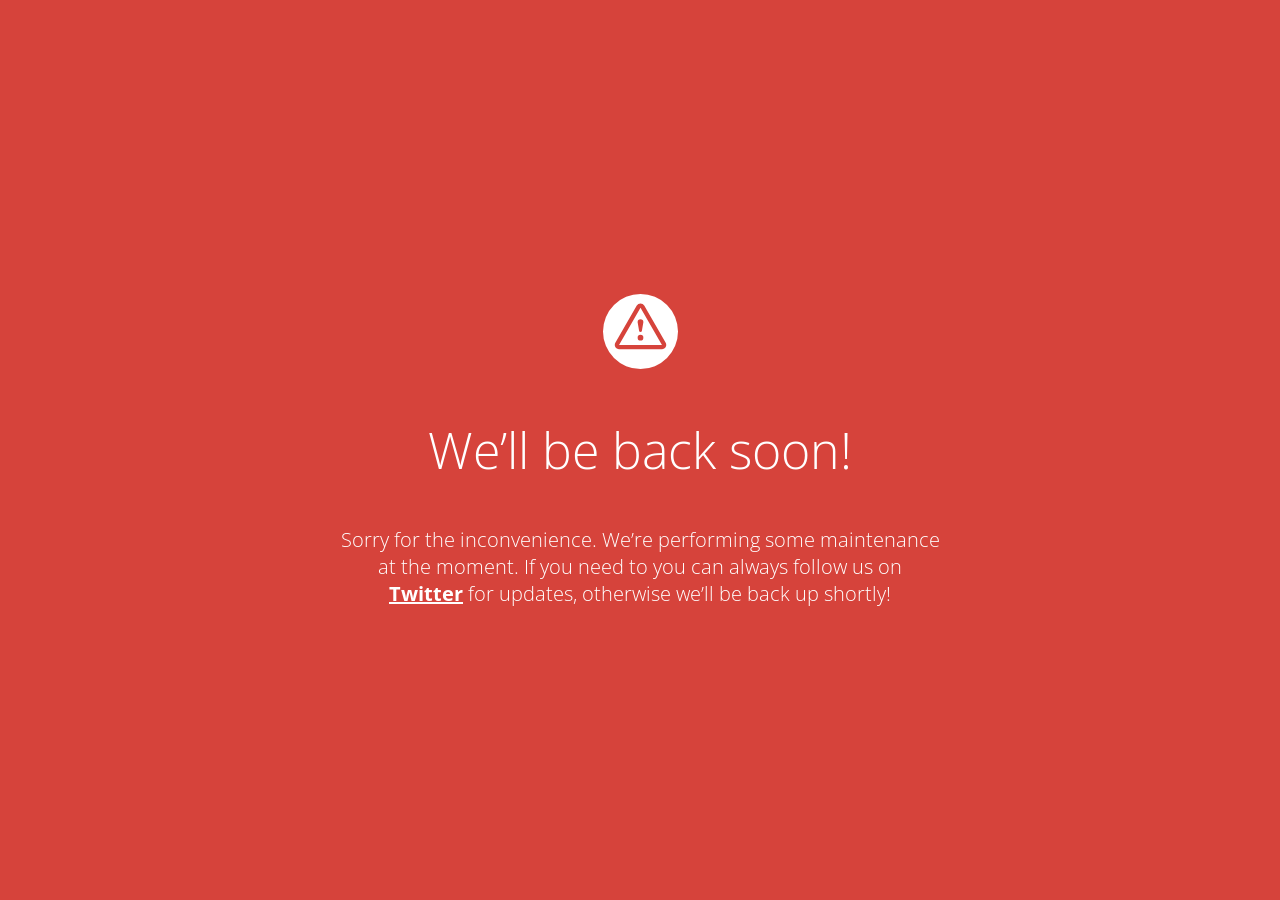
==== commit 316c9c9a: "thik_xa" ====
--- a/index.html
+++ b/index.html
@@ -1,323 +1,23 @@
-<!DOCTYPE html>
-<html lang="en">
-
-<head>
-  <meta charset="utf-8">
-  <meta content="width=device-width, initial-scale=1.0" name="viewport">
-
-  <title>Personal Bootstrap Template</title>
-  <meta content="" name="description">
-  <meta content="" name="keywords">
-
-  <!-- Favicons -->
-  <link href="assets/img/favicon.png" rel="icon">
-  <link href="assets/img/apple-touch-icon.png" rel="apple-touch-icon">
-
-  <!-- Google Fonts -->
-  <link
-    href="https://fonts.googleapis.com/css?family=Open+Sans:300,300i,400,400i,600,600i,700,700i|Raleway:300,300i,400,400i,500,500i,600,600i,700,700i|Poppins:300,300i,400,400i,500,500i,600,600i,700,700i"
-    rel="stylesheet">
-
-  <!-- Vendor CSS Files -->
-  <link href="assets/vendor/bootstrap/css/bootstrap.min.css" rel="stylesheet">
-  <link href="assets/vendor/bootstrap-icons/bootstrap-icons.css" rel="stylesheet">
-  <link href="assets/vendor/boxicons/css/boxicons.min.css" rel="stylesheet">
-  <link href="assets/vendor/glightbox/css/glightbox.min.css" rel="stylesheet">
-  <link href="assets/vendor/remixicon/remixicon.css" rel="stylesheet">
-  <link href="assets/vendor/swiper/swiper-bundle.min.css" rel="stylesheet">
-
-  <!-- Template Main CSS File -->
-  <link href="assets/css/style.css" rel="stylesheet">
-
-</head>
-
-<body>
-
-  <!-- ======= Header ======= -->
-  <header id="header">
-    <div class="container">
-
-      <h1><a href="index.html">Gaurab Khatiwada</a></h1>
-      <h2>I'm a passionate Web and graphics designer <span></span> from Nepal</h2>
-
-      <nav id="navbar" class="navbar">
-        <ul>
-          <li><a class="nav-link active" href="#header">Home</a></li>
-          <li><a class="nav-link" href="#about">About</a></li>
-        
-          <li><a class="nav-link" href="#contact">Contact</a></li>
-        </ul>
-        <i class="bi bi-list mobile-nav-toggle"></i>
-      </nav><!-- .navbar -->
-
-      <div class="social-links">
-        <a href="https://twitter.com/heygaurab" class="twitter" target="_blank"><i class="bi bi-twitter"></i></a>
-        <a href="https://facebook.com/heygaurab" class="facebook"><i class="bi bi-facebook"></i></a>
-        <a href="https://instagram.com/heygaurab" class="instagram"><i class="bi bi-instagram"></i></a>
-        <a href="https://twitter.com/heygaurab" class="linkedin"><i class="bi bi-linkedin"></i></a>
-      </div>
-
-    </div>
-  </header><!-- End Header -->
-
-  <!-- ======= About Section ======= -->
-  <section id="about" class="about">
-
-    <!-- ======= About Me ======= -->
-    <div class="about-me container">
-
-      <div class="section-title">
-        <h2>About</h2>
-        <p>Learn more about me</p>
-      </div>
-
-      <div class="row">
-        <div class="col-lg-4" data-aos="fade-right">
-          <img src="assets/img/ime.gif" class="img-fluid" alt="">
-        </div>
-        <div class="col-lg-8 pt-4 pt-lg-0 content" data-aos="fade-left">
-          <h3>Web &amp; Graphic Designer</h3>
-          <p class="fst-italic">
-            Hi I am Gaurab khatiwada from Jhapa ,Nepal.
-            Currently  studying BSc CSIT from TU in Jhapa.
-            I am passionate about things I have an interest in.
-             I am a creative and ambitious young man.
-              My dream is to be a successful software engineer.
-          </p>
-          <div class="row">
-            <div class="col-lg-6">
-              <ul>
-                <li><i class="bi bi-chevron-right"></i> <strong>Birthday:</strong> <span>29 April 2003</span></li>
-                <li><i class="bi bi-chevron-right"></i> <strong>Website:</strong> <span>www.gaurabkhatiwada.com.np</span></li>
-                <li><i class="bi bi-chevron-right"></i> <strong>Phone:</strong> <span>+977 9845499734</span></li>
-                <li><i class="bi bi-chevron-right"></i> <strong>City:</strong> <span>Jhapa Nepal</span></li>
-              </ul>
-            </div>
-            <div class="col-lg-6">
-              <ul>
-                <li><i class="bi bi-chevron-right"></i> <strong>Age:</strong> <span>20</span></li>
-                <li><i class="bi bi-chevron-right"></i> <strong>Degree:</strong> <span>Bachelor</span></li>
-                <li><i class="bi bi-chevron-right"></i> <strong>Email:</strong> <span>heygaurab@gmail.com</span></li>
-                <li><i class="bi bi-chevron-right"></i> <strong>Freelance:</strong> <span>Available</span></li>
-              </ul>
-            </div>
-          </div>
-          <p>
-            
-          </p>
-        </div>
-      </div>
-
-    </div><!-- End About Me -->
-
-    <!-- ======= Counts ======= -->
-    <div class="counts container">
-
-      <div class="row">
-
-        <div class="col-lg-3 col-md-6">
-          <div class="count-box">
-            <i class="bi bi-emoji-smile"></i>
-            <span data-purecounter-start="0" data-purecounter-end="232" data-purecounter-duration="1"
-              class="purecounter"></span>
-            <p>Happy Clients</p>
-          </div>
-        </div>
-
-        <div class="col-lg-3 col-md-6 mt-5 mt-md-0">
-          <div class="count-box">
-            <i class="bi bi-journal-richtext"></i>
-            <span data-purecounter-start="0" data-purecounter-end="521" data-purecounter-duration="1"
-              class="purecounter"></span>
-            <p>Projects</p>
-          </div>
-        </div>
-
-        <div class="col-lg-3 col-md-6 mt-5 mt-lg-0">
-          <div class="count-box">
-            <i class="bi bi-headset"></i>
-            <span data-purecounter-start="0" data-purecounter-end="1463" data-purecounter-duration="1"
-              class="purecounter"></span>
-            <p>Hours Of Support</p>
-          </div>
-        </div>
-
-        <div class="col-lg-3 col-md-6 mt-5 mt-lg-0">
-          <div class="count-box">
-            <i class="bi bi-award"></i>
-            <span data-purecounter-start="0" data-purecounter-end="24" data-purecounter-duration="1"
-              class="purecounter"></span>
-            <p>Awards</p>
-          </div>
-        </div>
-
-      </div>
-
-    </div><!-- End Counts -->
-
-    <!-- ======= Skills  ======= -->
-    <div class="skills container">
-
-      <div class="section-title">
-        <h2>Skills</h2>
-      </div>
-
-      <div class="row skills-content">
-
-        <div class="col-lg-6">
-
-          <div class="progress">
-            <span class="skill">HTML <i class="val">99%</i></span>
-            <div class="progress-bar-wrap">
-              <div class="progress-bar" role="progressbar" aria-valuenow="100" aria-valuemin="0" aria-valuemax="100">
-              </div>
-            </div>
-          </div>
-
-          <div class="progress">
-            <span class="skill">CSS <i class="val">90%</i></span>
-            <div class="progress-bar-wrap">
-              <div class="progress-bar" role="progressbar" aria-valuenow="90" aria-valuemin="0" aria-valuemax="100">
-              </div>
-            </div>
-          </div>
-
-          <div class="progress">
-            <span class="skill">JavaScript <i class="val">75%</i></span>
-            <div class="progress-bar-wrap">
-              <div class="progress-bar" role="progressbar" aria-valuenow="75" aria-valuemin="0" aria-valuemax="100">
-              </div>
-            </div>
-          </div>
-
-        </div>
-
-        <div class="col-lg-6">
-
-          <div class="progress">
-            <span class="skill">PHP <i class="val">80%</i></span>
-            <div class="progress-bar-wrap">
-              <div class="progress-bar" role="progressbar" aria-valuenow="80" aria-valuemin="0" aria-valuemax="100">
-              </div>
-            </div>
-          </div>
-
-          <div class="progress">
-            <span class="skill">WordPress/CMS <i class="val">90%</i></span>
-            <div class="progress-bar-wrap">
-              <div class="progress-bar" role="progressbar" aria-valuenow="90" aria-valuemin="0" aria-valuemax="100">
-              </div>
-            </div>
-          </div>
-
-          <div class="progress">
-            <span class="skill">Photoshop <i class="val">55%</i></span>
-            <div class="progress-bar-wrap">
-              <div class="progress-bar" role="progressbar" aria-valuenow="55" aria-valuemin="0" aria-valuemax="100">
-              </div>
-            </div>
-          </div>
-
-        </div>
-
-      </div>
-
-    </div><!-- End Skills -->
-
-  <!-- ======= Contact Section ======= -->
-  <section id="contact" class="contact">
-    <div class="container">
-
-      <div class="section-title">
-        <h2>Contact</h2>
-        <p>Contact Me</p>
-      </div>
-
-      <div class="row mt-2">
-
-        <div class="col-md-6 d-flex align-items-stretch">
-          <div class="info-box">
-            <i class="bx bx-map"></i>
-            <h3>My Address</h3>
-            <p>Damak 5,jhapa</p>
-          </div>
-        </div>
-
-        <div class="col-md-6 mt-4 mt-md-0 d-flex align-items-stretch">
-          <div class="info-box">
-            <i class="bx bx-share-alt"></i>
-            <h3>Social Profiles</h3>
-            <div class="social-links">
-              <a href="https://twitter.com/heygaurab" class="twitter"><i class="bi bi-twitter"></i></a>
-              <a href="https://facebook.com/heygaurab" class="facebook"><i class="bi bi-facebook"></i></a>
-              <a href="https://instagram.com/heygaurab" class="instagram"><i class="bi bi-instagram"></i></a>
-              <a href="https://twitter.com/heygaurab" class="google-plus"><i class="bi bi-skype"></i></a>
-              <a href="https://twitter.com/heygaurab" class="linkedin"><i class="bi bi-linkedin"></i></a>
-            </div>
-          </div>
-        </div>
-        <div class="col-md-6 mt-4 d-flex align-items-stretch">
-          <div class="info-box">
-            <i class="bx bx-envelope"></i>
-            <h3>Email Me</h3>
-            <p>heygaurab@gmail.com</p>
-          </div>
-        </div>
-        <div class="col-md-6 mt-4 d-flex align-items-stretch">
-          <div class="info-box">
-            <i class="bx bx-phone-call"></i>
-            <h3>Call Me</h3>
-            <p>+977 9845499734</p>
-          </div>
-        </div>
-      </div>
-
-      <form action="https://formspree.io/f/xnqrqbrr" method="post" role="form" class="php-email-form mt-4">
-        <div class="row">
-          <div class="col-md-6 form-group">
-            <input type="text" name="name" class="form-control" id="name" placeholder="Your Name" required>
-          </div>
-          <div class="col-md-6 form-group mt-3 mt-md-0">
-            <input type="email" class="form-control" name="email" id="email" placeholder="Your Email" required>
-          </div>
-        </div>
-        <div class="form-group mt-3">
-          <input type="text" class="form-control" name="subject" id="subject" placeholder="Subject" required>
-        </div>
-        <div class="form-group mt-3">
-          <textarea class="form-control" name="message" rows="5" placeholder="Message" required></textarea>
-        </div>
-        <div class="my-3">
-          <div class="loading">Loading</div>
-          <div class="error-message"></div>
-          <div class="sent-message">Your message has been sent. Thank you!</div>
-        </div>
-        <div class="text-center"><button type="submit">Send Message</button></div>
-      </form>
-
-    </div>
-  </section><!-- End Contact Section -->
-
-  <div class="credits">
-    <!-- All the links in the footer should remain intact. -->
-    <!-- You can delete the links only if you purchased the pro version. -->
-    <!-- Licensing information: https://bootstrapmade.com/license/ -->
-    <!-- Purchase the pro version with working PHP/AJAX contact form: https://bootstrapmade.com/personal-free-resume-bootstrap-template/ -->
-    Designed by <a href="https://facebook.com/heygaurab/">@heygaurab</a>
-  </div>
-
-  <!-- Vendor JS Files -->
-  <script src="assets/vendor/purecounter/purecounter_vanilla.js"></script>
-  <script src="assets/vendor/bootstrap/js/bootstrap.bundle.min.js"></script>
-  <script src="assets/vendor/glightbox/js/glightbox.min.js"></script>
-  <script src="assets/vendor/isotope-layout/isotope.pkgd.min.js"></script>
-  <script src="assets/vendor/swiper/swiper-bundle.min.js"></script>
-  <script src="assets/vendor/waypoints/noframework.waypoints.js"></script>
-  <script src="assets/vendor/php-email-form/validate.js"></script>
-
-  <!-- Template Main JS File -->
-  <script src="assets/js/main.js"></script>
-
-</body>
-
-</html>+<!doctype html>
+<title>Site Maintenance</title>
+<link href="https://fonts.googleapis.com/css?family=Open+Sans:300,400,700" rel="stylesheet">
+<style>
+  html, body { padding: 0; margin: 0; width: 100%; height: 100%; }
+  * {box-sizing: border-box;}
+  body { text-align: center; padding: 0; background: #d6433b; color: #fff; font-family: Open Sans; }
+  h1 { font-size: 50px; font-weight: 100; text-align: center;}
+  body { font-family: Open Sans; font-weight: 100; font-size: 20px; color: #fff; text-align: center; display: -webkit-box; display: -ms-flexbox; display: flex; -webkit-box-pack: center; -ms-flex-pack: center; justify-content: center; -webkit-box-align: center; -ms-flex-align: center; align-items: center;}
+  article { display: block; width: 700px; padding: 50px; margin: 0 auto; }
+  a { color: #fff; font-weight: bold;}
+  a:hover { text-decoration: none; }
+  svg { width: 75px; margin-top: 1em; }
+</style>
+
+<article>
+    <svg xmlns="http://www.w3.org/2000/svg" viewBox="0 0 202.24 202.24"><defs><style>.cls-1{fill:#fff;}</style></defs><title>Asset 3</title><g id="Layer_2" data-name="Layer 2"><g id="Capa_1" data-name="Capa 1"><path class="cls-1" d="M101.12,0A101.12,101.12,0,1,0,202.24,101.12,101.12,101.12,0,0,0,101.12,0ZM159,148.76H43.28a11.57,11.57,0,0,1-10-17.34L91.09,31.16a11.57,11.57,0,0,1,20.06,0L169,131.43a11.57,11.57,0,0,1-10,17.34Z"/><path class="cls-1" d="M101.12,36.93h0L43.27,137.21H159L101.13,36.94Zm0,88.7a7.71,7.71,0,1,1,7.71-7.71A7.71,7.71,0,0,1,101.12,125.63Zm7.71-50.13a7.56,7.56,0,0,1-.11,1.3l-3.8,22.49a3.86,3.86,0,0,1-7.61,0l-3.8-22.49a8,8,0,0,1-.11-1.3,7.71,7.71,0,1,1,15.43,0Z"/></g></g></svg>
+    <h1>We&rsquo;ll be back soon!</h1>
+    <div>
+        <p>Sorry for the inconvenience. We&rsquo;re performing some maintenance at the moment. If you need to you can always follow us on <a href="http://www.twitter.com/heygaurab" target="_blank">Twitter</a> for updates, otherwise we&rsquo;ll be back up shortly!</p>
+        
+    </div>
+</article>
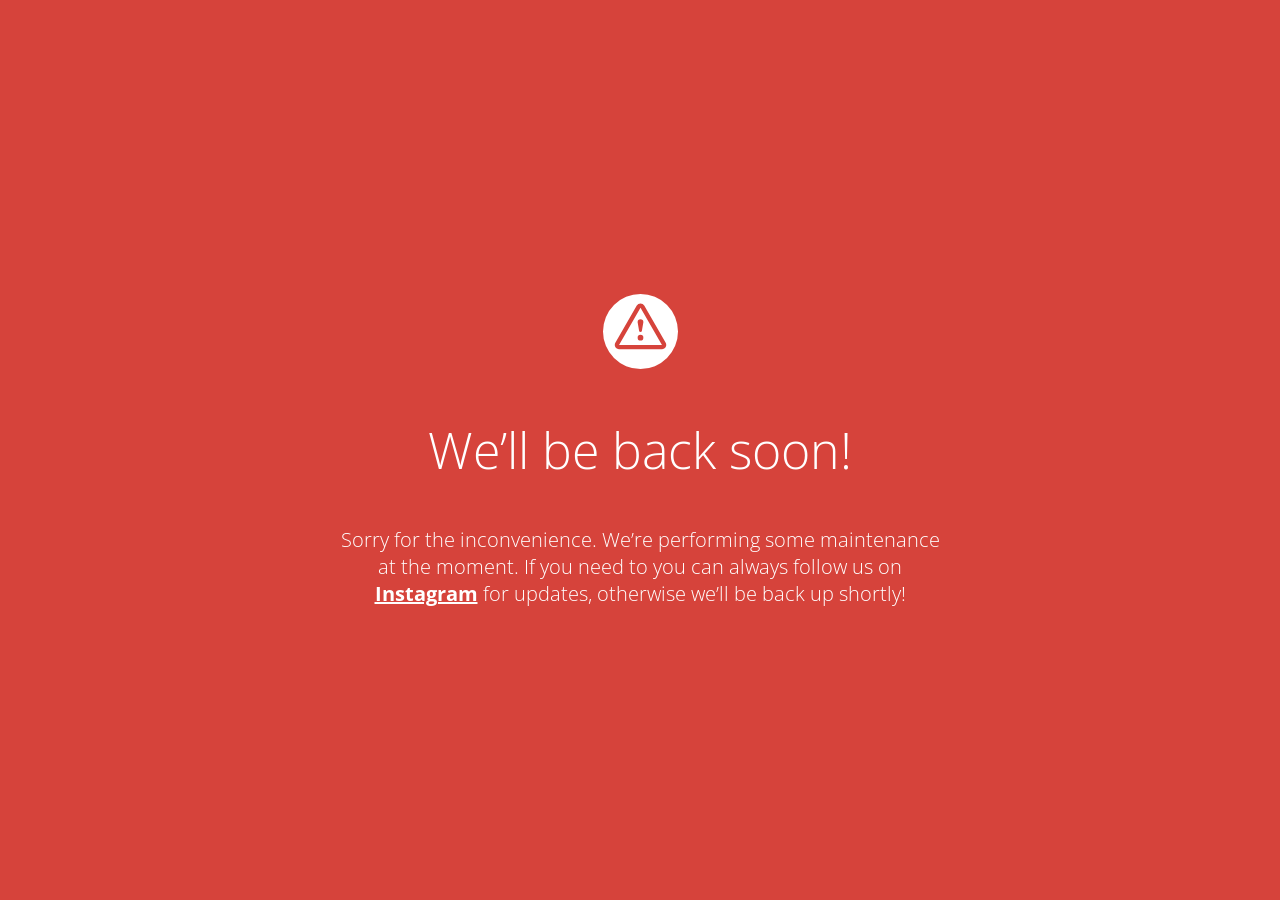
==== commit 30aac319: "okk" ====
--- a/index.html
+++ b/index.html
@@ -17,7 +17,7 @@
     <svg xmlns="http://www.w3.org/2000/svg" viewBox="0 0 202.24 202.24"><defs><style>.cls-1{fill:#fff;}</style></defs><title>Asset 3</title><g id="Layer_2" data-name="Layer 2"><g id="Capa_1" data-name="Capa 1"><path class="cls-1" d="M101.12,0A101.12,101.12,0,1,0,202.24,101.12,101.12,101.12,0,0,0,101.12,0ZM159,148.76H43.28a11.57,11.57,0,0,1-10-17.34L91.09,31.16a11.57,11.57,0,0,1,20.06,0L169,131.43a11.57,11.57,0,0,1-10,17.34Z"/><path class="cls-1" d="M101.12,36.93h0L43.27,137.21H159L101.13,36.94Zm0,88.7a7.71,7.71,0,1,1,7.71-7.71A7.71,7.71,0,0,1,101.12,125.63Zm7.71-50.13a7.56,7.56,0,0,1-.11,1.3l-3.8,22.49a3.86,3.86,0,0,1-7.61,0l-3.8-22.49a8,8,0,0,1-.11-1.3,7.71,7.71,0,1,1,15.43,0Z"/></g></g></svg>
     <h1>We&rsquo;ll be back soon!</h1>
     <div>
-        <p>Sorry for the inconvenience. We&rsquo;re performing some maintenance at the moment. If you need to you can always follow us on <a href="http://www.twitter.com/heygaurab" target="_blank">Twitter</a> for updates, otherwise we&rsquo;ll be back up shortly!</p>
+        <p>Sorry for the inconvenience. We&rsquo;re performing some maintenance at the moment. If you need to you can always follow us on <a href="http://www.instagram/heygaurab" target="_blank">Instagram</a> for updates, otherwise we&rsquo;ll be back up shortly!</p>
         
     </div>
 </article>
